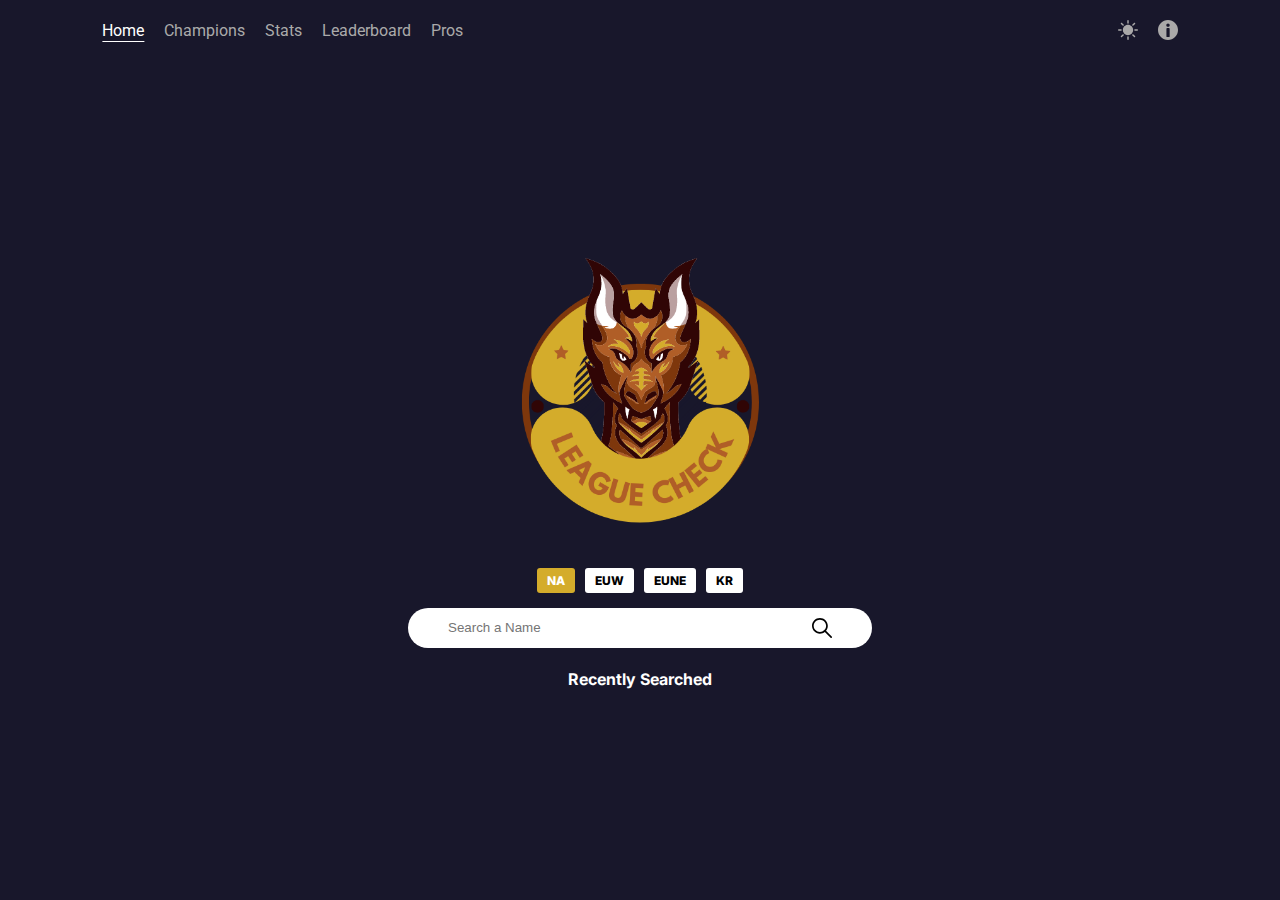
==== index.html @ 4c2a43c6 "home page css version 1" ====
<!DOCTYPE html>
<html lang="en">
<head>
  <meta charset="UTF-8">
  <meta http-equiv="X-UA-Compatible" content="IE=edge">
  <meta name="viewport" content="width=device-width, initial-scale=1.0">
  <link rel="stylesheet" href="./style.css">
  <title>League Profile Tool</title>
</head>
<script src="app.js"></script>
<body onload="initIndex()">
  <main>
    <nav>
      <div class="nav-left">
        <div class="nav-left-current">
          <h3>Home</h3>
        </div>
        <div class="nav-left-option">
          <h3>Champions</h3>
        </div>
        <div class="nav-left-option">
          <h3>Stats</h3>
        </div>
        <div class="nav-left-option">
          <h3>Leaderboard</h3>
        </div>
        <div class="nav-left-option">
          <h3>Pros</h3>
        </div>
      </div>
      <div class="nav-right">
        <img id="themeSelect" src="./assets/light-theme-icon.svg"/>
        <img id="infoPage" src="./assets/info-icon.svg"/>
      </div>
    </nav>
  
    <section aria-labelledby="home-greeting" class="home-section">
      <div class="home-content">
        <div class="home-greeting">
          <img src="./assets/logo-image.png">
        </div> 

        <form class="home-form" onsubmit="return false">
          <div class="home-form-region">
            <div class="region-icon-selected" id="na1" onclick="setRegion('na1')">
              NA
            </div>
            <div class="region-icon-nonselected" id="euw1" onclick="setRegion('euw1')">
              EUW
            </div>
            <div class="region-icon-nonselected" id="eun1" onclick="setRegion('eun1')">
              EUNE
            </div>
            <div class="region-icon-nonselected" id="kr" onclick="setRegion('kr')">
              KR
            </div>
          </div>
          
          <div class="home-form-search">
            <div class="home-form-search-name">
              <input type="text" id="accountname" name="accountname" class="home-form-search-name-input" placeholder="Search a Name" autocomplete="off" spellcheck="false">
            </div>
            <img id="searchbutton"src="./assets/search-icon.svg"/>
          </div>
          <script>
            var input = document.getElementById("accountname");
            input.addEventListener("keydown", function(e) {
              if(e.key === "Enter") {
                checkValidity(accountname);
              }
            });
          </script>
          <script>
            var input = document.getElementById("searchbutton");
            input.addEventListener("click", function(e) {
              checkValidity(accountname);
            });
          </script>
        </form>

        <div class="home-search-history">
          <div class="home-search-history-title">
            <h4>Recently Searched</h4>
          </div>
          <div class="home-search-history-list">
            <ul id="history" ></ul>
          </div>
        </div>
      </div>
    </section> 
  </main>
</body>
</html>
---- style.css ----
/*
  Page to be styled after html and javascript
  are further along
*/

@import url('https://fonts.googleapis.com/css2?family=Roboto:wght@300;400&display=swap');
@import url('https://fonts.googleapis.com/css2?family=Inter:wght@200;300;400;500;600&display=swap');
@import url('https://fonts.googleapis.com/css2?family=Assistant:wght@700&display=swap');

body {
  margin: 0;
  padding: 0px;
}

main {
  margin: 0;
  display: flex;
  flex-direction: column;
  height: 100vh;
  /*
  background-image: url("./assets/background-image.jpg");
  background-size:cover;
  backdrop-filter: blur(5px);
  */
  background-color: #18172B;
}

main h1 {
  font-weight: 900;
}

nav {
  margin: 0;
  padding-left: 8vw;
  padding-right: 8vw; 
  display: flex;
  min-width: 500px;
  flex-direction: row;
  justify-content: space-between;
  font-family: 'Roboto', sans-serif;
}

.nav-left {
  display: flex;
  flex-direction: row;
  justify-content: center;
  align-items: center;
}

.nav-left-option h3 {
  margin: 0;
  padding-right: 20px;
  padding-top: 20px;
  padding-bottom: 20px; 
  font-size: 1rem;
  font-weight: 400;
  color: #AAA;
}

.nav-left-option h3:hover {
  text-decoration: underline;
  text-underline-offset: 5px;
  color: white;
  cursor: pointer;
}

.nav-left-current h3 {
  margin: 0;
  padding-right: 20px;
  padding-top: 20px;
  padding-bottom: 20px; 
  font-size: 1rem;
  font-weight: 400;
  text-decoration: underline;
  text-underline-offset: 5px;
  color: white;
}

.nav-right {
  display: flex;
  flex-direction: row;
  justify-content: flex-end;
  align-items: center;
}

.nav-right img {
  margin: 0;
  padding-left: 20px;
  padding-top: 20px;
  padding-bottom: 20px;
  font-size: 1rem;
  font-weight: 400;
  filter: invert(78%) sepia(5%) saturate(40%) hue-rotate(316deg) brightness(87%) contrast(88%);
}

.nav-right img:hover {
  cursor: pointer;
}

.home-section {
  margin: auto;
  font-family: 'Inter', sans-serif;
}

.home-content {
  width: 50vw;
  border-radius: 10px;
  display: flex;
  flex-direction: column;
  justify-content: center;
  align-items: center;
  width:500px;
  
}

.home-greeting {
  color: white;
  font-family: 'Assistant', sans-serif;
  font-size: 2rem;
}

.home-greeting img {
  height: 35vh;
}

.home-form {
  
}

.home-form-region {
  display: flex;
  flex-direction: row;
  justify-content: center;
  width: 80%;
  margin:auto;
  margin-bottom: 10px;
  min-width: 270px;
}

.region-icon-selected {
  background-color: #D4AC2B;
  margin: 5px;
  padding: 5px;
  padding-left: 10px;
  padding-right: 10px;
  font-weight: 800;
  cursor: pointer;
  border-radius: 3px;
  font-size: .75rem;
  color: white
}

.region-icon-nonselected {
  background-color: white;
  margin: 5px;
  padding: 5px;
  padding-left: 10px;
  padding-right: 10px;
  font-weight: 800;
  cursor: pointer;
  border-radius: 3px;
  font-size: .75rem;
}

.region-icon-nonselected:hover {
  background-color: #BBB;
}

.home-form-search {
  display: flex;
  flex-direction: row;
  justify-content: space-between;
  background-color: white;
  height: 40px;
  padding-left: 40px;
  padding-right: 40px;
  width: 30vw;
  min-width: 250px;
  max-width: 500px;
  border-radius: 40px;

}

.home-form-search img {
  max-height: 20px;
  max-width: 20px;
  vertical-align: middle;
  margin-top: auto;
  margin-bottom: auto;
}

.home-form-search-name {
  margin-top: auto;
  margin-bottom: auto;
}

.home-form-search-name-input {
  border: none;
  outline: none;
  height: 30px;   
  padding: 0;
  width: 100%; 
}

.home-search-history {
  display: flex;
  flex-direction: column;
  justify-content: center;
  align-items: center;
  margin: auto;
  min-width: 500px;
  padding:0;
}

.home-search-history-title h4{
  color: white;
  margin-bottom: 0; 
}


ul {
  columns: 2;
  -webkit-columns: 2;
  -moz-columns: 2;
  column-gap: 75px;
  color: white;
}
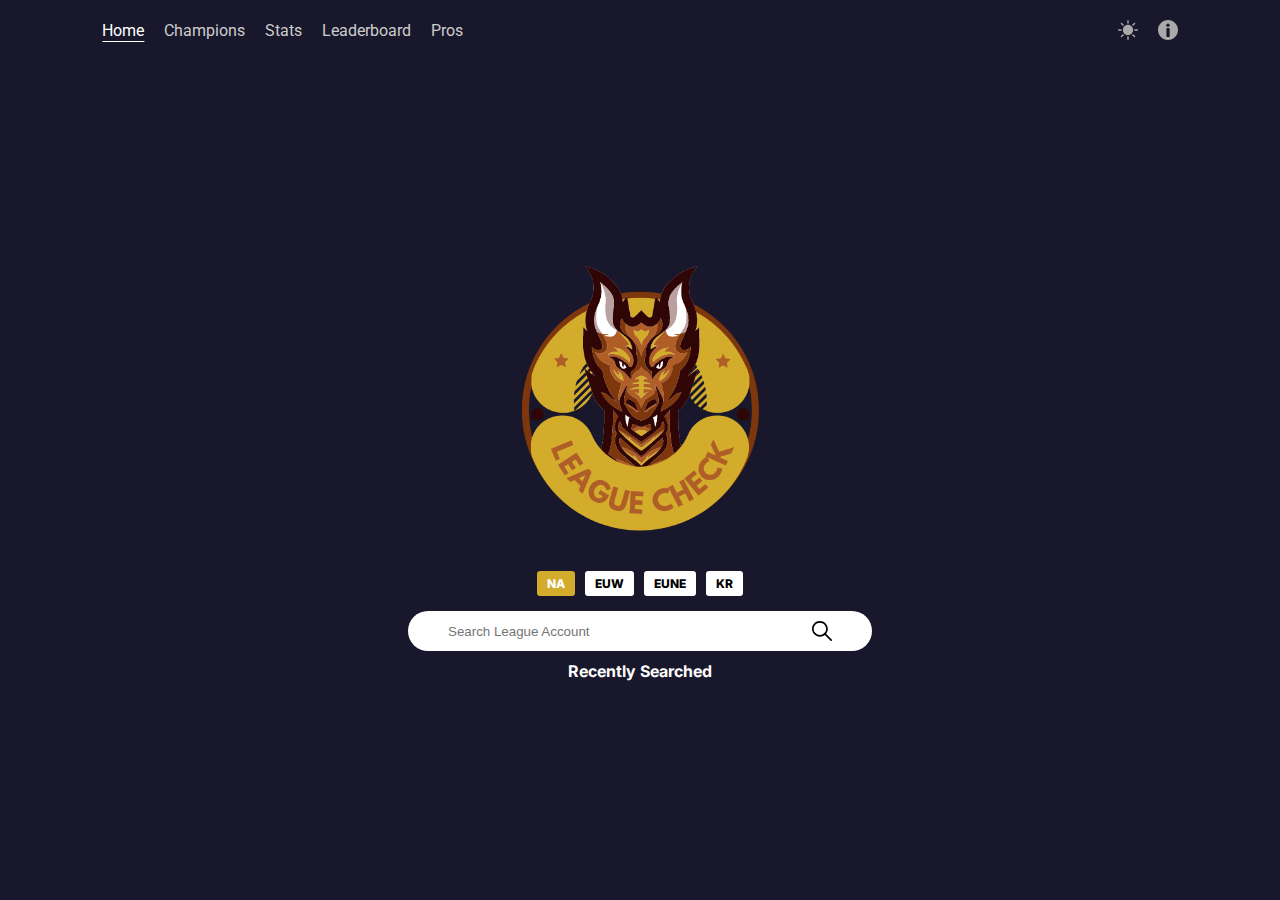
==== commit 9f883eb1: "added rank to profile lookup page" ====
--- a/index.html
+++ b/index.html
@@ -5,7 +5,8 @@
   <meta http-equiv="X-UA-Compatible" content="IE=edge">
   <meta name="viewport" content="width=device-width, initial-scale=1.0">
   <link rel="stylesheet" href="./style.css">
-  <title>League Profile Tool</title>
+  <link rel="shortcut icon" href="./assets/logo-image.png" />
+  <title>League Check</title>
 </head>
 <script src="app.js"></script>
 <body onload="initIndex()">
@@ -58,7 +59,7 @@
           
           <div class="home-form-search">
             <div class="home-form-search-name">
-              <input type="text" id="accountname" name="accountname" class="home-form-search-name-input" placeholder="Search a Name" autocomplete="off" spellcheck="false">
+              <input type="text" id="accountname" name="accountname" class="home-form-search-name-input" placeholder="Search League Account" autocomplete="off" spellcheck="false">
             </div>
             <img id="searchbutton"src="./assets/search-icon.svg"/>
           </div>
--- a/style.css
+++ b/style.css
@@ -22,7 +22,8 @@
   background-size:cover;
   backdrop-filter: blur(5px);
   */
-  background-color: #18172B;
+  background-color: hsl(243, 30%, 13%);
+  color: white;
 }
 
 main h1 {
@@ -54,12 +55,12 @@
   padding-bottom: 20px; 
   font-size: 1rem;
   font-weight: 400;
-  color: #AAA;
+  color: #CCC;
 }
 
 .nav-left-option h3:hover {
   text-decoration: underline;
-  text-underline-offset: 5px;
+  text-underline-offset: 20px;
   color: white;
   cursor: pointer;
 }
@@ -113,11 +114,6 @@
   
 }
 
-.home-greeting {
-  color: white;
-  font-family: 'Assistant', sans-serif;
-  font-size: 2rem;
-}
 
 .home-greeting img {
   height: 35vh;
@@ -152,6 +148,7 @@
 
 .region-icon-nonselected {
   background-color: white;
+  color: black;
   margin: 5px;
   padding: 5px;
   padding-left: 10px;
@@ -163,7 +160,7 @@
 }
 
 .region-icon-nonselected:hover {
-  background-color: #BBB;
+  background-color: #CCC;
 }
 
 .home-form-search {
@@ -224,4 +221,188 @@
   -moz-columns: 2;
   column-gap: 75px;
   color: white;
-}+}
+
+
+.dashboard {
+  display: flex;
+  flex-direction: row;
+  font-family: 'Inter', sans-serif;
+  height: 100%;
+  width: 100%
+}
+
+.dashboard-left {
+  width: 26vw;
+  min-width: 300px;
+  padding-top: 20px;
+  padding-left: 8vw;
+  padding-right: 8vw;
+  background-color: hsl(243, 30%, 16%);
+  font-family: 'Inter', sans-serif;
+  display: flex;
+  flex-direction: column;
+  row-gap: 10px;
+}
+
+.dashboard-left-tile {
+  background-color: hsl(243, 30%, 26%);
+  border-radius: 10px;
+}
+
+.dashboard-left-tile-name {
+  display: flex;
+  flex-direction: column;
+  align-items: center;
+}
+
+.dashboard-left-tile-name-icon {
+  margin-top: 20px;
+  position: relative;
+}
+
+.dashboard-left-tile-name-icon img {
+  width: 8vw;
+  border: 3px solid #B05E27;
+  border-radius: 8px;
+  overflow: hidden;
+}
+
+.dashboard-left-tile-name-icon p {
+  position: absolute;
+  bottom: -25px;
+  left: 50%;
+  padding: 2px;
+  transform: translate(-50%);
+  background-color: #7E370C;
+  font-weight: 600;
+  border-radius: 5px;
+}
+
+.dashboard-left-tile-name h2 {
+  margin-top: 5px;
+}
+
+.dashboard-left-tile-unranked {
+  text-align: center;
+  margin: 0;
+  margin-bottom: 10px;
+}
+
+.dashboard-left-tile-unranked span {
+  color: #CCC;
+}
+
+.dashboard-left-tile-rank {
+  display: flex;
+  flex-direction: row;
+  justify-content:center;
+  padding: 10px;
+  margin-bottom: 10px;
+}
+
+.dashboard-left-tile-rank-icon {
+  display: flex;
+  flex-direction: column;
+  justify-content: center;
+  align-items: center;
+  margin: 0;
+  padding: 0;
+  position: relative;
+}
+
+.dashboard-left-tile-rank-icon img {
+  width: 100px;
+}
+
+.dashboard-left-tile-rank-icon-text {
+  position: absolute;
+  bottom: 0px;
+  display: flex;
+  flex-direction: column;
+  align-items: center;
+}
+
+.dashboard-left-tile-rank-icon-text h4 {
+  padding: 0;
+  margin: 0;
+  font-size: .625rem;
+}
+
+.dashboard-left-tile-rank-info {
+  display: flex;
+  flex-direction: column;
+  justify-content: center;
+  padding-right: 10px;
+  padding-left: 20px;
+}
+
+.dashboard-left-tile-rank-info h3, h4, h5 {
+  margin: 0;
+  margin-top: 10px;
+} 
+
+.dashboard-left-tile-rank-info h3 {
+  font-size: 1.2rem;
+}
+
+.dashboard-left-tile-rank-info h4 {
+  font-size: 1rem;
+  color: #D4AC2B;
+}
+
+.dashboard-left-tile-rank-info h5 {
+  color: #CCC;
+}
+
+.dashboard-left-tile-champions {
+
+}
+
+
+.dashboard-main {
+  display: flex;
+  flex-direction: column;
+  width: 100%;
+}
+
+.dashboard-main-nav {
+  font-family: 'Roboto', sans-serif;
+  padding-left: 8vw;
+  padding-right: 8vw; 
+  display: flex;
+  flex-direction: row;
+  align-items: center;
+  background-color: hsl(243, 30%, 10%);
+
+}
+
+.dashboard-main-nav-current h3 {
+  margin: 0;
+  padding: 0;
+  padding-right: 20px;
+  padding-top: 20px;
+  font-size: 1rem;
+  font-weight: 400;
+  color: white;
+  text-decoration: underline;
+  text-underline-offset: 20px;
+}
+
+
+.dashboard-main-nav-option h3 {
+  margin: 0;
+  padding-right: 20px; 
+  padding-top: 20px;
+  font-size: 1rem;
+  font-weight: 400;
+  color: #CCC;
+}
+
+.dashboard-main-nav-option h3:hover {
+  text-decoration: underline;
+  text-underline-offset: 20px;
+  color: white;
+  cursor: pointer;
+}
+
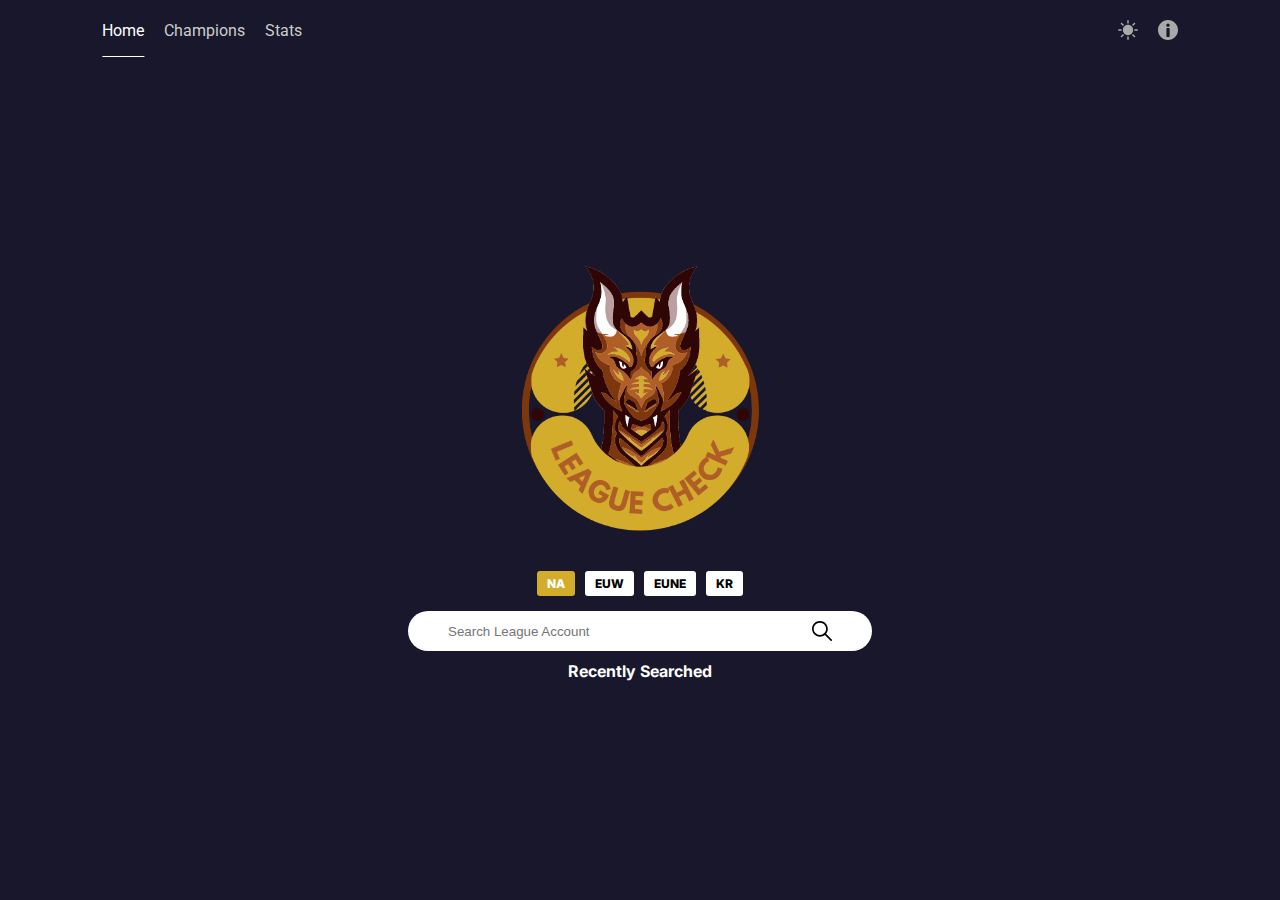
==== commit c489931c: "rewrote javascript account searching" ====
--- a/index.html
+++ b/index.html
@@ -9,7 +9,7 @@
   <title>League Check</title>
 </head>
 <script src="app.js"></script>
-<body onload="initIndex()">
+<body onload="initHome()">
   <main>
     <nav>
       <div class="nav-left">
@@ -21,12 +21,6 @@
         </div>
         <div class="nav-left-option">
           <h3>Stats</h3>
-        </div>
-        <div class="nav-left-option">
-          <h3>Leaderboard</h3>
-        </div>
-        <div class="nav-left-option">
-          <h3>Pros</h3>
         </div>
       </div>
       <div class="nav-right">
@@ -59,22 +53,22 @@
           
           <div class="home-form-search">
             <div class="home-form-search-name">
-              <input type="text" id="accountname" name="accountname" class="home-form-search-name-input" placeholder="Search League Account" autocomplete="off" spellcheck="false">
+              <input type="text" id="queryName" class="home-form-search-name-input" placeholder="Search League Account" autocomplete="off" spellcheck="false">
             </div>
             <img id="searchbutton"src="./assets/search-icon.svg"/>
           </div>
           <script>
-            var input = document.getElementById("accountname");
+            var input = document.getElementById("queryName");
             input.addEventListener("keydown", function(e) {
               if(e.key === "Enter") {
-                checkValidity(accountname);
+                searchAccount( queryName.value );
               }
             });
           </script>
           <script>
             var input = document.getElementById("searchbutton");
             input.addEventListener("click", function(e) {
-              checkValidity(accountname);
+              searchAccount( queryName.value );
             });
           </script>
         </form>
--- a/style.css
+++ b/style.css
@@ -73,7 +73,7 @@
   font-size: 1rem;
   font-weight: 400;
   text-decoration: underline;
-  text-underline-offset: 5px;
+  text-underline-offset: 20px;
   color: white;
 }
 
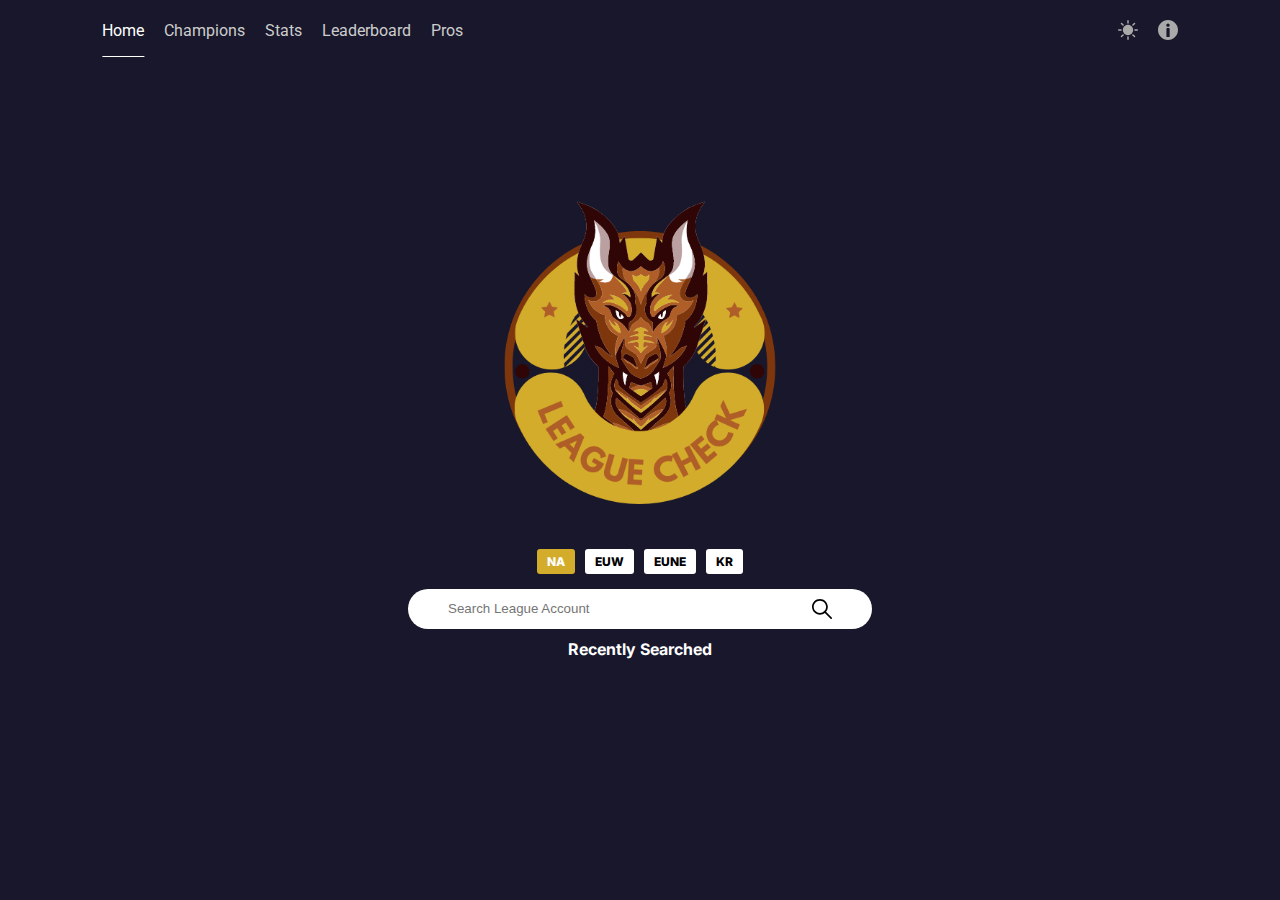
==== commit 6f5ba64e: "javascript rewrite complete and fixed history" ====
--- a/index.html
+++ b/index.html
@@ -21,6 +21,12 @@
         </div>
         <div class="nav-left-option">
           <h3>Stats</h3>
+        </div>
+        <div class="nav-left-option">
+          <h3>Leaderboard</h3>
+        </div>
+        <div class="nav-left-option">
+          <h3>Pros</h3>
         </div>
       </div>
       <div class="nav-right">
@@ -78,7 +84,8 @@
             <h4>Recently Searched</h4>
           </div>
           <div class="home-search-history-list">
-            <ul id="history" ></ul>
+            <ul id="history" >
+            </ul>
           </div>
         </div>
       </div>
--- a/style.css
+++ b/style.css
@@ -101,6 +101,7 @@
 .home-section {
   margin: auto;
   font-family: 'Inter', sans-serif;
+  padding-bottom: 10vh;
 }
 
 .home-content {
@@ -116,7 +117,8 @@
 
 
 .home-greeting img {
-  height: 35vh;
+  height: 40vh;
+  max-height: 400px;
 }
 
 .home-form {
@@ -223,6 +225,17 @@
   color: white;
 }
 
+a {
+  font-family: 'Inter', sans-serif;
+  color: white;
+  text-decoration: none;
+}
+
+a:hover {
+  
+  text-decoration: underline;
+}
+
 
 .dashboard {
   display: flex;
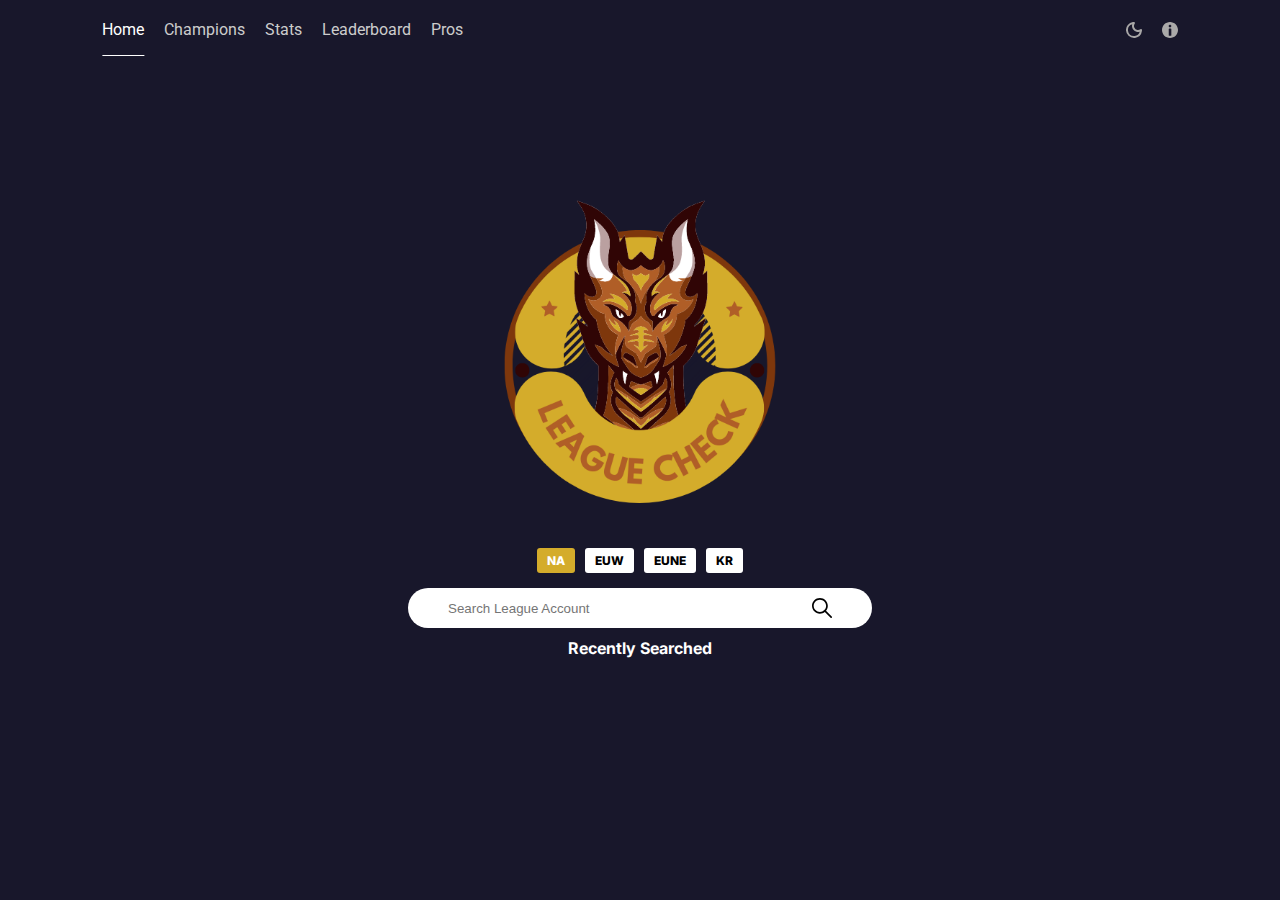
==== commit 2ad05f07: "updated styling" ====
--- a/index.html
+++ b/index.html
@@ -5,7 +5,7 @@
   <meta http-equiv="X-UA-Compatible" content="IE=edge">
   <meta name="viewport" content="width=device-width, initial-scale=1.0">
   <link rel="stylesheet" href="./style.css">
-  <link rel="shortcut icon" href="./assets/logo-image.png" />
+  <link rel="logo" href="./assets/logo-image.png" />
   <title>League Check</title>
 </head>
 <script src="app.js"></script>
@@ -30,7 +30,7 @@
         </div>
       </div>
       <div class="nav-right">
-        <img id="themeSelect" src="./assets/light-theme-icon.svg"/>
+        <img id="themeSelect" src="./assets/dark-theme-icon.svg"/>
         <img id="infoPage" src="./assets/info-icon.svg"/>
       </div>
     </nav>
--- a/style.css
+++ b/style.css
@@ -16,7 +16,9 @@
   margin: 0;
   display: flex;
   flex-direction: column;
+  min-width: 850px;
   height: 100vh;
+  min-height: 600px;
   /*
   background-image: url("./assets/background-image.jpg");
   background-size:cover;
@@ -89,7 +91,7 @@
   padding-left: 20px;
   padding-top: 20px;
   padding-bottom: 20px;
-  font-size: 1rem;
+  height: 1rem;
   font-weight: 400;
   filter: invert(78%) sepia(5%) saturate(40%) hue-rotate(316deg) brightness(87%) contrast(88%);
 }
@@ -191,6 +193,7 @@
 .home-form-search-name {
   margin-top: auto;
   margin-bottom: auto;
+  width: 100%;
 }
 
 .home-form-search-name-input {
@@ -198,7 +201,7 @@
   outline: none;
   height: 30px;   
   padding: 0;
-  width: 100%; 
+  width: 100%;
 }
 
 .home-search-history {
@@ -217,7 +220,7 @@
 }
 
 
-ul {
+.home-search-history-list ul {
   columns: 2;
   -webkit-columns: 2;
   -moz-columns: 2;
@@ -225,13 +228,13 @@
   color: white;
 }
 
-a {
+.home-search-history-list a {
   font-family: 'Inter', sans-serif;
   color: white;
   text-decoration: none;
 }
 
-a:hover {
+.home-search-history-list a:hover {
   
   text-decoration: underline;
 }
@@ -276,6 +279,7 @@
 
 .dashboard-left-tile-name-icon img {
   width: 8vw;
+  min-width: 100px;
   border: 3px solid #B05E27;
   border-radius: 8px;
   overflow: hidden;
@@ -365,6 +369,7 @@
 }
 
 .dashboard-left-tile-rank-info h5 {
+  font-size: .8rem;
   color: #CCC;
 }
 
@@ -377,6 +382,7 @@
   display: flex;
   flex-direction: column;
   width: 100%;
+  min-width: 400px;
 }
 
 .dashboard-main-nav {
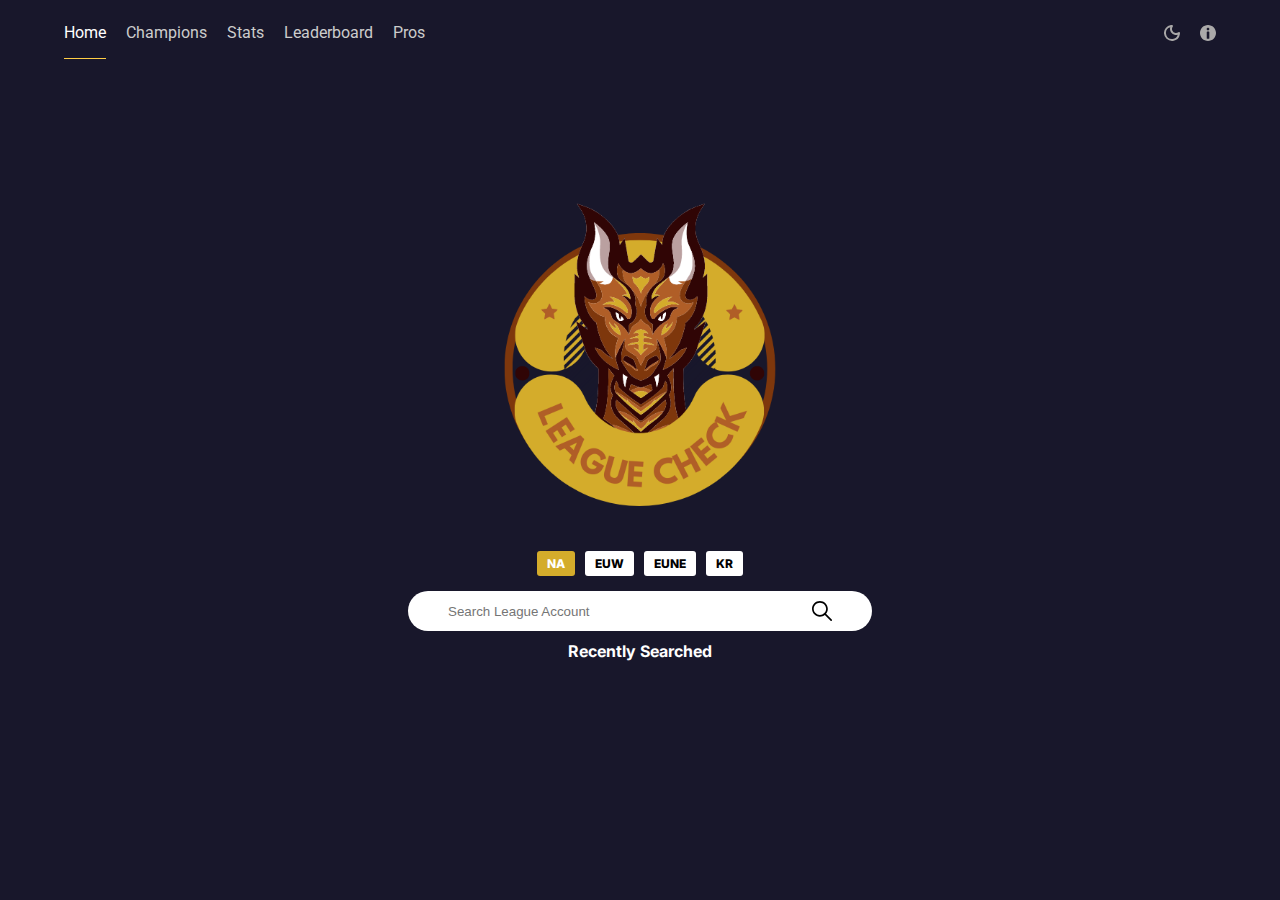
==== commit 12bd986d: "coming soon pipup" ====
--- a/index.html
+++ b/index.html
@@ -16,17 +16,21 @@
         <div class="nav-left-current">
           <h3>Home</h3>
         </div>
-        <div class="nav-left-option">
+        <div class="nav-left-option" onclick="popupMessage('champions')">
           <h3>Champions</h3>
+          <span class="popuptext" id="champions">Coming Soon!</span>
         </div>
-        <div class="nav-left-option">
+        <div class="nav-left-option" onclick="popupMessage('stats')">
           <h3>Stats</h3>
+          <span class="popuptext" id="stats">Coming Soon!</span>
         </div>
-        <div class="nav-left-option">
+        <div class="nav-left-option" onclick="popupMessage('leaderboard')">
           <h3>Leaderboard</h3>
+          <span class="popuptext" id="leaderboard">Coming Soon!</span>
         </div>
-        <div class="nav-left-option">
+        <div class="nav-left-option" onclick="popupMessage('pros')">
           <h3>Pros</h3>
+          <span class="popuptext" id="pros">Coming Soon!</span>
         </div>
       </div>
       <div class="nav-right">
--- a/style.css
+++ b/style.css
@@ -18,12 +18,7 @@
   flex-direction: column;
   min-width: 850px;
   height: 100vh;
-  min-height: 600px;
-  /*
-  background-image: url("./assets/background-image.jpg");
-  background-size:cover;
-  backdrop-filter: blur(5px);
-  */
+  min-height: 500px;
   background-color: hsl(243, 30%, 13%);
   color: white;
 }
@@ -34,13 +29,18 @@
 
 nav {
   margin: 0;
-  padding-left: 8vw;
-  padding-right: 8vw; 
+  padding-left: 5vw;
+  padding-right: 5vw; 
   display: flex;
   min-width: 500px;
+  height: 65px;
   flex-direction: row;
   justify-content: space-between;
   font-family: 'Roboto', sans-serif;
+  -webkit-user-select: none;
+  -moz-user-select: none;
+  -ms-user-select: none;
+  user-select: none;
 }
 
 .nav-left {
@@ -50,11 +50,18 @@
   align-items: center;
 }
 
-.nav-left-option h3 {
-  margin: 0;
-  padding-right: 20px;
+.nav-left-option {
+  position: relative;
+  display: inline-block;
+  margin-right: 20px;
   padding-top: 20px;
   padding-bottom: 20px; 
+  cursor: pointer;
+}
+
+.nav-left-option h3 {
+  margin: 0;
+  
   font-size: 1rem;
   font-weight: 400;
   color: #CCC;
@@ -62,10 +69,45 @@
 
 .nav-left-option h3:hover {
   text-decoration: underline;
+  text-decoration-color: white;
   text-underline-offset: 20px;
   color: white;
-  cursor: pointer;
-}
+}
+
+.nav-left-option .popuptext {
+  visibility: hidden;
+  opacity: 0;
+  position: absolute;
+  background-color: #B05E27;
+  color: white;
+  text-align: center;
+  padding: 8px 0;
+  border-radius: 6px;
+  z-index: 1;
+  width: 150px;
+  top: 125%;
+  left: 50%;
+  margin-left: -75px;
+  transition: opacity 0.3s;
+}
+
+.nav-left-option .popuptext::after {
+  content: "";
+  position: absolute;
+  top: -25%;
+  left: 50%;
+  margin-left: -5px;
+  border-width: 5px;
+  border-style: solid;
+  border-color: transparent transparent #B05E27 transparent;
+}
+
+.nav-left-option .show{
+  visibility: visible;
+  opacity: 1;
+}
+
+
 
 .nav-left-current h3 {
   margin: 0;
@@ -75,6 +117,7 @@
   font-size: 1rem;
   font-weight: 400;
   text-decoration: underline;
+  text-decoration-color: #FFCE45;
   text-underline-offset: 20px;
   color: white;
 }
@@ -108,7 +151,7 @@
 
 .home-content {
   width: 50vw;
-  border-radius: 10px;
+  border-radius: 12px;
   display: flex;
   flex-direction: column;
   justify-content: center;
@@ -230,21 +273,21 @@
 
 .home-search-history-list a {
   font-family: 'Inter', sans-serif;
-  color: white;
+  color: #CCC;
   text-decoration: none;
 }
 
 .home-search-history-list a:hover {
-  
+  color: white;
   text-decoration: underline;
+  text-decoration-color: white;
 }
 
 
 .dashboard {
   display: flex;
   flex-direction: row;
-  font-family: 'Inter', sans-serif;
-  height: 100%;
+  height: calc(100vh - 65px);
   width: 100%
 }
 
@@ -252,18 +295,19 @@
   width: 26vw;
   min-width: 300px;
   padding-top: 20px;
-  padding-left: 8vw;
-  padding-right: 8vw;
+  padding-left: 5vw;
+  padding-right: 5vw;
   background-color: hsl(243, 30%, 16%);
   font-family: 'Inter', sans-serif;
   display: flex;
   flex-direction: column;
   row-gap: 10px;
+  height: auto;
 }
 
 .dashboard-left-tile {
   background-color: hsl(243, 30%, 26%);
-  border-radius: 10px;
+  border-radius: 12px;
 }
 
 .dashboard-left-tile-name {
@@ -281,7 +325,7 @@
   width: 8vw;
   min-width: 100px;
   border: 3px solid #B05E27;
-  border-radius: 8px;
+  border-radius: 9px;
   overflow: hidden;
 }
 
@@ -290,13 +334,16 @@
   bottom: -25px;
   left: 50%;
   padding: 2px;
+  padding-left: 5px;
+  padding-right: 5px;
   transform: translate(-50%);
   background-color: #7E370C;
   font-weight: 600;
-  border-radius: 5px;
+  border-radius: 6px;
 }
 
 .dashboard-left-tile-name h2 {
+  margin-bottom: 15px;
   margin-top: 5px;
 }
 
@@ -382,46 +429,325 @@
   display: flex;
   flex-direction: column;
   width: 100%;
-  min-width: 400px;
+  min-width: calc(8vw + 700px);
+  height: auto;
+  overflow: auto;
 }
 
 .dashboard-main-nav {
   font-family: 'Roboto', sans-serif;
-  padding-left: 8vw;
-  padding-right: 8vw; 
+  padding-left: 5vw;
+  padding-right: 5vw; 
   display: flex;
   flex-direction: row;
   align-items: center;
   background-color: hsl(243, 30%, 10%);
-
+  -webkit-user-select: none;
+  -moz-user-select: none;
+  -ms-user-select: none;
+  user-select: none;
 }
 
 .dashboard-main-nav-current h3 {
   margin: 0;
   padding: 0;
-  padding-right: 20px;
+  margin-right: 20px;
   padding-top: 20px;
-  font-size: 1rem;
+  font-size: .8rem;
   font-weight: 400;
   color: white;
   text-decoration: underline;
-  text-underline-offset: 20px;
-}
-
+  text-decoration-color: #D4AC2B;
+  text-underline-offset: 18px;
+}
+
+.dashboard-main-nav-option {
+  position: relative;
+  display: inline-block;
+  margin-right: 20px; 
+  padding-top: 20px;
+  cursor: pointer;
+}
 
 .dashboard-main-nav-option h3 {
   margin: 0;
-  padding-right: 20px; 
-  padding-top: 20px;
-  font-size: 1rem;
+  font-size: .8rem;
   font-weight: 400;
   color: #CCC;
 }
 
 .dashboard-main-nav-option h3:hover {
   text-decoration: underline;
-  text-underline-offset: 20px;
-  color: white;
+  text-decoration-color: white;
+  text-underline-offset: 18px;
+  color: white; 
+}
+
+.dashboard-main-nav-option .popuptext {
+  visibility: hidden;
+  opacity: 0;
+  position: absolute;
+  background-color: #B05E27;
+  color: white;
+  text-align: center;
+  padding: 8px 0;
+  border-radius: 6px;
+  z-index: 1;
+  width: 150px;
+  top: 125%;
+  left: 50%;
+  margin-left: -75px;
+  transition: opacity 0.3s;
+}
+
+.dashboard-main-nav-option .popuptext::after {
+  content: "";
+  position: absolute;
+  top: -25%;
+  left: 50%;
+  margin-left: -5px;
+  border-width: 5px;
+  border-style: solid;
+  border-color: transparent transparent #B05E27 transparent;
+}
+
+.dashboard-main-nav-option .show{
+  visibility: visible;
+  opacity: 1;
+}
+
+.dashboard-main-content {
+  padding-top: 30px;
+  padding-left: 5vw;
+  padding-right: 5vw;
+  display: flex;
+  flex-direction: column;
+  gap: 20px;
+  height: 100%;
+  min-width: 600px;
+  overflow: auto;
+  font-family: 'Inter', sans-serif;
+}
+
+.dashboard-main-content-info {
+  background-color: hsl(243, 20%, 26%);
+  padding-left: 30px;
+  padding-right: 30px;
+  border-radius: 12px;
+  margin: 0;
+}
+
+
+.dashboard-main-content-match-list {
+  display: flex;
+  flex-direction: column;
+  gap: 10px;
+}
+
+.dashboard-main-content-match {
+  border-radius: 12px;
+  padding: 5px;
+  margin: 0;
+  height: 100px;
+  display: flex;
+  flex-direction: row;
+  justify-content: space-between;
+  align-items: center;
+  padding-left: 30px;
+  padding-right: 30px;
   cursor: pointer;
 }
 
+.dashboard-main-content-match.win {
+  background: rgb(61,85,112);
+  background: linear-gradient(90deg, hsl(212, 29%, 24%) 0%, hsl(243, 29%, 20%) 100%);
+}
+
+.dashboard-main-content-match.loss {
+  background: rgb(61,85,112);
+  background: linear-gradient(90deg, hsl(313, 31%, 24%) 0%, hsl(243, 29%, 20%) 100%);
+}
+
+.match-tile-info {
+  display: flex;
+  flex-direction: column;
+}
+
+.match-tile-info-header {
+  height: 20px; 
+  display: flex;
+  flex-direction: row;
+  align-items: center;
+  gap: 7px;
+}
+
+.match-tile-info-header-queue h4 {
+  margin: 0;
+  font-weight: 600;
+  font-size: .625rem;
+}
+
+.match-tile-info-header span {
+  font-size: .625rem;
+}
+
+.match-tile-info-header-length h5 {
+  margin: 0;
+  font-weight: 400;
+  font-size: .563rem;
+}
+
+.match-tile-info-header-age h5 {
+  margin: 0;
+  font-weight: 400;
+  font-size: .563rem;
+}
+
+.match-tile-info-content {
+  height: 80px;
+  display: flex;
+  flex-direction: row;
+  gap: 4vw;
+}
+
+.match-tile-info-content-1 {
+  display: flex;
+  flex-direction: row;
+  margin-top: auto;
+  margin-bottom: auto;
+}
+
+.match-tile-info-content-1-champ img{
+  border-radius: 9px;
+  height: 60px;
+  width: 60px;
+}
+
+.match-tile-info-content-1-champ.win img{
+  border: solid 2px hsl(180, 69%, 34%);
+}
+
+.match-tile-info-content-1-champ.loss img{
+  border: solid 2px hsl(333, 61%, 64%);
+}
+
+.match-tile-info-content-1-setup {
+  display: flex;
+  flex-direction: column;
+  gap: 2px;
+  margin-left: 10px;
+}
+
+.match-tile-info-content-1-setup img {
+  height: 20px;
+  border-radius: 3px;
+}
+
+.match-tile-info-content-2 {
+  display: flex;
+  flex-direction: column;
+  margin-top: 10px;
+  margin-bottom: auto;
+}
+
+.match-tile-info-content-2-scoreline {
+  margin: auto;
+  margin-bottom: 6px;
+  display: flex;
+  flex-direction: column;
+}
+
+.match-tile-info-content-2-scoreline h3{
+  margin: 0;
+  margin-left: auto;
+  margin-right: auto;
+  font-size: .75rem;
+  font-weight: 500;
+  letter-spacing: 1px;
+}
+
+.match-tile-info-content-2-scoreline h5{
+  margin: 0;
+  font-size: .563rem;
+  font-weight: 300;
+}
+
+.match-tile-info-content-2-items {
+  display: flex;
+  flex-direction: row;
+  gap: 2px;
+  padding-top: 2px;
+}
+
+.match-tile-info-content-2-items img {
+  height: 20px;
+  border-radius: 3px;
+}
+
+.match-tile-info-content-3 {
+  display: flex;
+  flex-direction: column;
+  min-width: 120px;
+  font-size: .688rem;
+}
+
+.match-tile-info-content-3 span{
+  color: #CCC;
+  opacity: .75;
+}
+
+.match-tile-comp {
+  display: flex;
+  flex-direction: column;
+  height: 100px;
+}
+
+.match-tile-comp-role {
+  display: flex;
+  flex-direction: row;
+  justify-content: center;
+  align-items: center;
+  gap: 8px;
+  color: #CCC;
+  opacity: .75;
+  height: 1rem;
+}
+
+.match-tile-comp-role a {
+  font-size: .563rem;
+  display: inline-block;
+  width: 75px;
+  white-space: nowrap;
+  overflow: hidden !important;
+  text-overflow: ellipsis;
+}
+.match-champ-icon img{
+  width: 1rem;
+  height: 1rem;
+  padding-top: 5px;
+}
+
+.match-role-icon img{
+  width: .625rem;
+  height: .625rem;
+}
+
+/* width */
+::-webkit-scrollbar {
+  width: 15px;
+}
+
+/* Track */
+::-webkit-scrollbar-track {
+  background: hsl(243, 30%, 16%);
+}
+
+/* Handle */
+::-webkit-scrollbar-thumb {
+  background: hsl(243, 30%, 26%);
+}
+
+/* Handle on hover */
+::-webkit-scrollbar-thumb:hover {
+  background: hsl(243, 30%, 36%);
+}
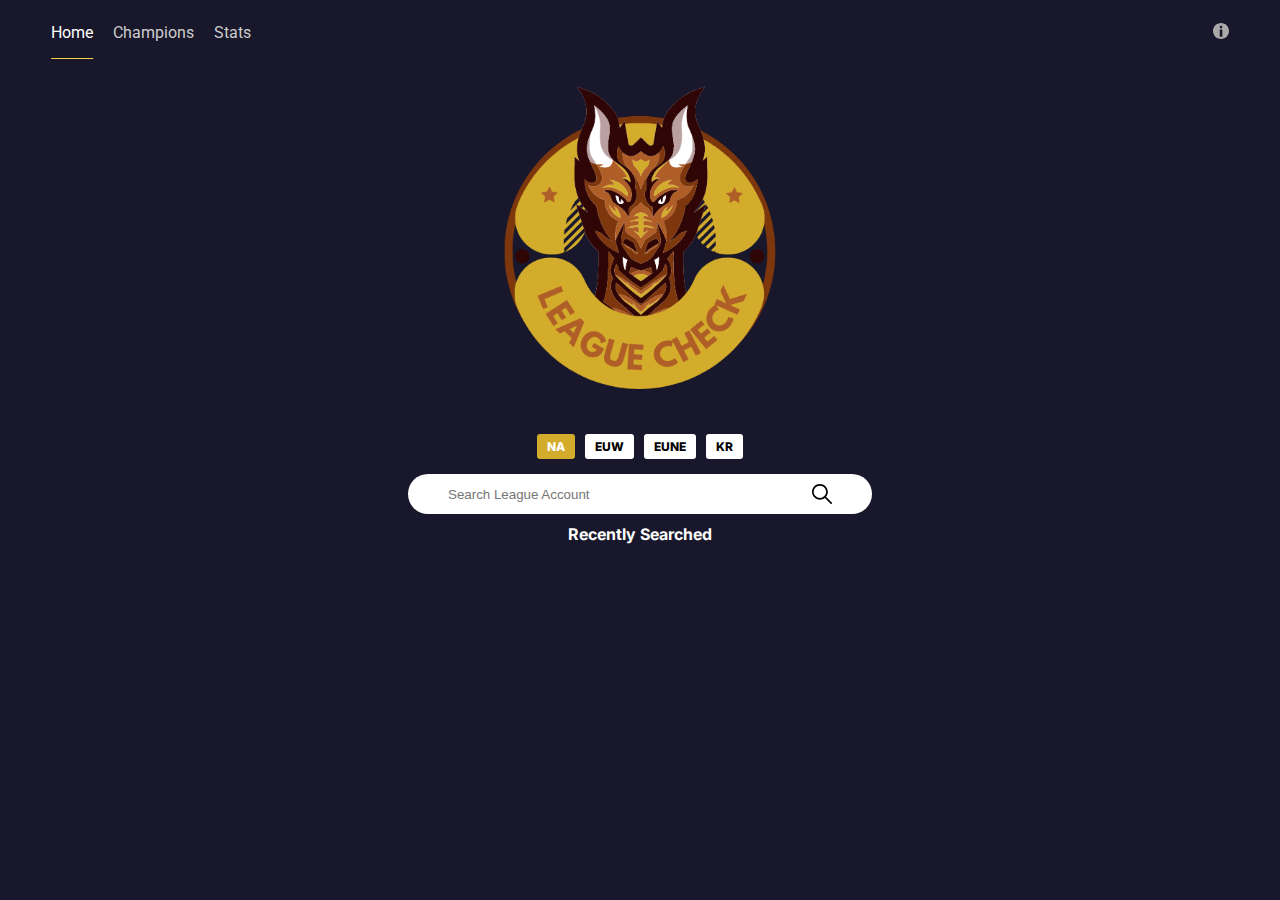
==== commit 92d045eb: "fixed match history profile links + about popup" ====
--- a/index.html
+++ b/index.html
@@ -24,22 +24,20 @@
           <h3>Stats</h3>
           <span class="popuptext" id="stats">Coming Soon!</span>
         </div>
-        <div class="nav-left-option" onclick="popupMessage('leaderboard')">
-          <h3>Leaderboard</h3>
-          <span class="popuptext" id="leaderboard">Coming Soon!</span>
-        </div>
-        <div class="nav-left-option" onclick="popupMessage('pros')">
-          <h3>Pros</h3>
-          <span class="popuptext" id="pros">Coming Soon!</span>
-        </div>
       </div>
       <div class="nav-right">
-        <img id="themeSelect" src="./assets/dark-theme-icon.svg"/>
-        <img id="infoPage" src="./assets/info-icon.svg"/>
+        <div class="nav-right-option" onclick="popupAbout()">
+          <img id="infoPage" src="./assets/info-icon.svg"/>
+          <span class="popupabout" id="about">
+            <h3>About</h3>
+            <p>Profile explorer for League of Legends. Select a region and search an account name. On the profile page you will see a dashboard showing rank on the left and match history on the right.</p>
+            <a href="https://github.com/gregvansci/league-profile-tool">GitHub Repo</a>
+          </span>
+        </div>
       </div>
     </nav>
   
-    <section aria-labelledby="home-greeting" class="home-section">
+    <section aria-labelledby="home-greeting" class="home-section" onclick="removeAbout()">
       <div class="home-content">
         <div class="home-greeting">
           <img src="./assets/logo-image.png">
@@ -67,21 +65,7 @@
             </div>
             <img id="searchbutton"src="./assets/search-icon.svg"/>
           </div>
-          <script>
-            var input = document.getElementById("queryName");
-            input.addEventListener("keydown", function(e) {
-              if(e.key === "Enter") {
-                searchAccount( queryName.value );
-              }
-            });
-          </script>
-          <script>
-            var input = document.getElementById("searchbutton");
-            input.addEventListener("click", function(e) {
-              searchAccount( queryName.value );
-            });
-          </script>
-        </form>
+         </form>
 
         <div class="home-search-history">
           <div class="home-search-history-title">
--- a/style.css
+++ b/style.css
@@ -16,6 +16,7 @@
   margin: 0;
   display: flex;
   flex-direction: column;
+  position: relative;
   min-width: 850px;
   height: 100vh;
   min-height: 500px;
@@ -29,8 +30,8 @@
 
 nav {
   margin: 0;
-  padding-left: 5vw;
-  padding-right: 5vw; 
+  padding-left: 4vw;
+  padding-right: 4vw; 
   display: flex;
   min-width: 500px;
   height: 65px;
@@ -78,7 +79,7 @@
   visibility: hidden;
   opacity: 0;
   position: absolute;
-  background-color: #B05E27;
+  background-color: #7E370C;
   color: white;
   text-align: center;
   padding: 8px 0;
@@ -99,7 +100,7 @@
   margin-left: -5px;
   border-width: 5px;
   border-style: solid;
-  border-color: transparent transparent #B05E27 transparent;
+  border-color: transparent transparent #7E370C transparent;
 }
 
 .nav-left-option .show{
@@ -143,13 +144,83 @@
   cursor: pointer;
 }
 
+.nav-left-option {
+  display: inline-block;
+  margin-right: 20px;
+  padding-top: 20px;
+  padding-bottom: 20px; 
+  cursor: pointer;
+}
+
+.nav-right-option .popupabout {
+  visibility: hidden;
+  opacity: 0;
+  position: absolute;
+  background-color: #7E370C;
+  color: white;
+  text-align: center;
+  border-radius: 9px;
+  z-index: 1;
+  width: 500px;
+  height: 400px;
+  top: 20%;
+  left: calc(50% - 250px);
+  transition: opacity 0.3s;
+}
+
+.nav-right-option .show{
+  visibility: visible;
+  opacity: 1;
+}
+
+.popupabout {
+  display: flex;
+  flex-direction: column;
+  justify-content: space-between;
+  align-items: center;
+}
+
+.popupabout h3 {
+  font-size: 1.5rem;
+  font-weight: 600;
+}
+
+.popupabout p {
+  width: 350px;
+  font-size: 1rem;
+  line-height: 1.5rem;
+}
+
+.popupabout a {
+  margin-bottom: 40px;
+  margin-top: 40px;
+  text-decoration: none;
+  color: white;
+}
+
+.popupabout a:hover {
+  text-decoration: underline;
+}
+
+.nav-right-search {
+  padding-left: 20px;
+  padding-top: 20px;
+  padding-bottom: 20px;
+}
+
+.nav-right-search-name {
+  padding: 5px;
+  height: 15px;
+}
+
 .home-section {
-  margin: auto;
   font-family: 'Inter', sans-serif;
   padding-bottom: 10vh;
+  width: 100%;
 }
 
 .home-content {
+  margin: auto;
   width: 50vw;
   border-radius: 12px;
   display: flex;
@@ -293,10 +364,10 @@
 
 .dashboard-left {
   width: 26vw;
-  min-width: 300px;
+  min-width: 250px;
   padding-top: 20px;
-  padding-left: 5vw;
-  padding-right: 5vw;
+  padding-left: 4vw;
+  padding-right: 4vw;
   background-color: hsl(243, 30%, 16%);
   font-family: 'Inter', sans-serif;
   display: flex;
@@ -353,6 +424,10 @@
   margin-bottom: 10px;
 }
 
+.dashboard-left-tile-unranked h4{
+  font-size: .875rem;
+}
+
 .dashboard-left-tile-unranked span {
   color: #CCC;
 }
@@ -376,7 +451,7 @@
 }
 
 .dashboard-left-tile-rank-icon img {
-  width: 100px;
+  width: 80px;
 }
 
 .dashboard-left-tile-rank-icon-text {
@@ -398,7 +473,7 @@
   flex-direction: column;
   justify-content: center;
   padding-right: 10px;
-  padding-left: 20px;
+  padding-left: 10px;
 }
 
 .dashboard-left-tile-rank-info h3, h4, h5 {
@@ -407,16 +482,16 @@
 } 
 
 .dashboard-left-tile-rank-info h3 {
-  font-size: 1.2rem;
+  font-size: 1rem;
 }
 
 .dashboard-left-tile-rank-info h4 {
-  font-size: 1rem;
+  font-size: .875rem;
   color: #D4AC2B;
 }
 
 .dashboard-left-tile-rank-info h5 {
-  font-size: .8rem;
+  font-size: .75rem;
   color: #CCC;
 }
 
@@ -436,8 +511,8 @@
 
 .dashboard-main-nav {
   font-family: 'Roboto', sans-serif;
-  padding-left: 5vw;
-  padding-right: 5vw; 
+  padding-left: 4vw;
+  padding-right: 4vw; 
   display: flex;
   flex-direction: row;
   align-items: center;
@@ -518,8 +593,8 @@
 
 .dashboard-main-content {
   padding-top: 30px;
-  padding-left: 5vw;
-  padding-right: 5vw;
+  padding-left: 4vw;
+  padding-right: calc(4vw - 20px);
   display: flex;
   flex-direction: column;
   gap: 20px;
@@ -548,7 +623,8 @@
   border-radius: 12px;
   padding: 5px;
   margin: 0;
-  height: 100px;
+  height: 120px;
+  min-width: 600px;
   display: flex;
   flex-direction: row;
   justify-content: space-between;
@@ -571,6 +647,7 @@
 .match-tile-info {
   display: flex;
   flex-direction: column;
+  gap: 10px;
 }
 
 .match-tile-info-header {
@@ -578,36 +655,31 @@
   display: flex;
   flex-direction: row;
   align-items: center;
-  gap: 7px;
-}
-
-.match-tile-info-header-queue h4 {
+}
+
+.match-tile-info-header-queue {
   margin: 0;
   font-weight: 600;
+  font-size: .688rem;
+}
+
+.match-tile-info-header-length {
+  margin: 0;
+  font-weight: 400;
   font-size: .625rem;
 }
 
-.match-tile-info-header span {
+.match-tile-info-header-age {
+  margin: 0;
+  font-weight: 400;
   font-size: .625rem;
-}
-
-.match-tile-info-header-length h5 {
-  margin: 0;
-  font-weight: 400;
-  font-size: .563rem;
-}
-
-.match-tile-info-header-age h5 {
-  margin: 0;
-  font-weight: 400;
-  font-size: .563rem;
 }
 
 .match-tile-info-content {
   height: 80px;
   display: flex;
   flex-direction: row;
-  gap: 4vw;
+  gap: 2vw;
 }
 
 .match-tile-info-content-1 {
@@ -667,7 +739,7 @@
 }
 
 .match-tile-info-content-2-scoreline h5{
-  margin: 0;
+  margin: auto;
   font-size: .563rem;
   font-weight: 300;
 }
@@ -675,6 +747,8 @@
 .match-tile-info-content-2-items {
   display: flex;
   flex-direction: row;
+  align-items: center;
+  width: 160px;
   gap: 2px;
   padding-top: 2px;
 }
@@ -687,6 +761,7 @@
 .match-tile-info-content-3 {
   display: flex;
   flex-direction: column;
+  gap: 3px;
   min-width: 120px;
   font-size: .688rem;
 }
@@ -708,19 +783,23 @@
   justify-content: center;
   align-items: center;
   gap: 8px;
-  color: #CCC;
-  opacity: .75;
   height: 1rem;
 }
 
-.match-tile-comp-role a {
+.match-tile-comp-role-player {
   font-size: .563rem;
   display: inline-block;
-  width: 75px;
+  width: 60px;
   white-space: nowrap;
   overflow: hidden !important;
   text-overflow: ellipsis;
-}
+  text-decoration: none;
+  opacity: .8;
+  color: #CCC;
+}
+
+
+
 .match-champ-icon img{
   width: 1rem;
   height: 1rem;
@@ -734,7 +813,7 @@
 
 /* width */
 ::-webkit-scrollbar {
-  width: 15px;
+  width: 20px;
 }
 
 /* Track */
